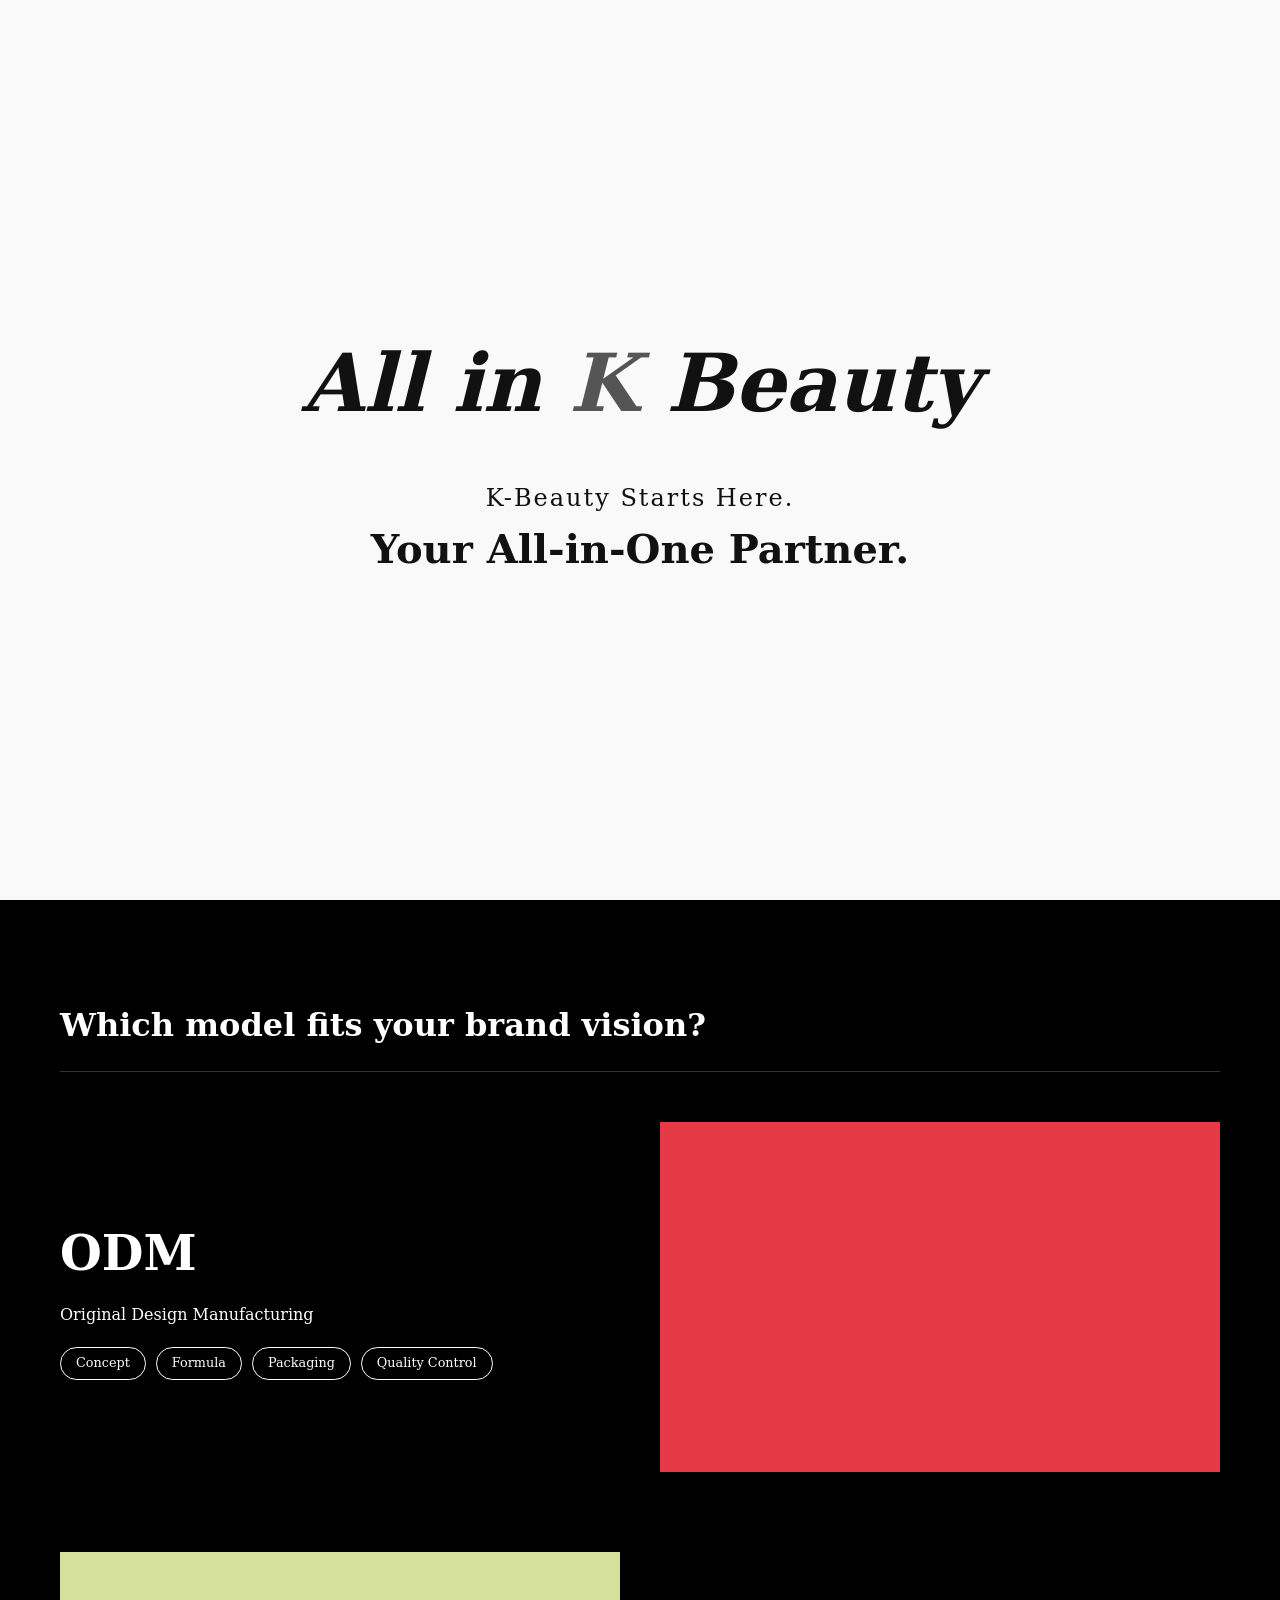
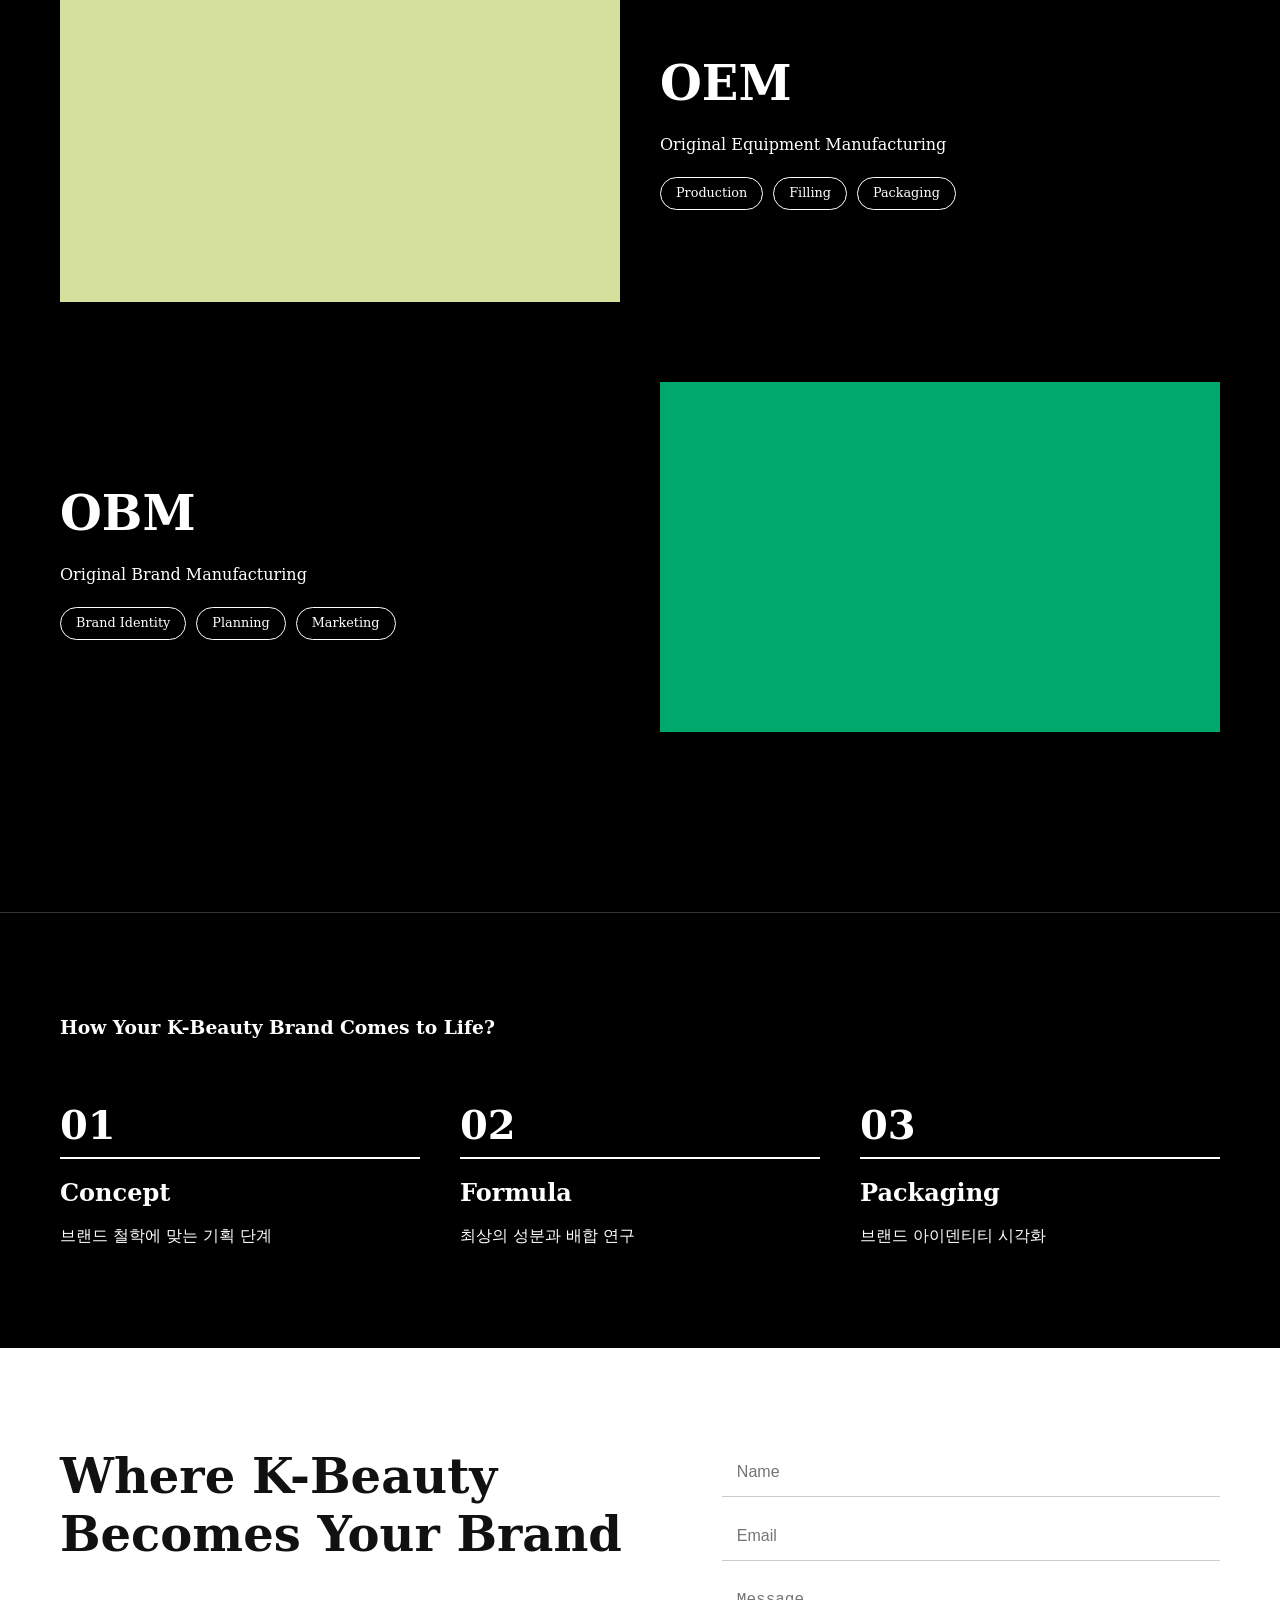
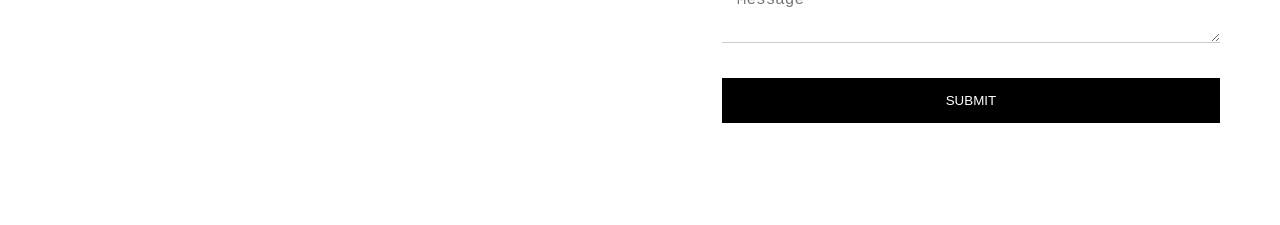
==== index.html @ bfa927bb "Add files via upload" ====
<!DOCTYPE html>
<html lang="ko">
<head>
    <meta charset="UTF-8">
    <meta name="viewport" content="width=device-width, initial-scale=1.0">
    <title>All in K-Beauty</title>
    <link rel="stylesheet" href="style.css">
</head>
<body>

    <header class="hero">
        <div class="container">
            <h1 class="logo">All in <span>K</span> Beauty</h1>
            <div class="hero-text">
                <p>K-Beauty Starts Here.</p>
                <h2>Your All-in-One Partner.</h2>
            </div>
        </div>
    </header>

    <section class="models">
        <div class="container">
            <h3>Which model fits your brand vision?</h3>
            
            <div class="model-row">
                <div class="model-info">
                    <h4>ODM</h4>
                    <p>Original Design Manufacturing</p>
                    <div class="tags">
                        <span>Concept</span><span>Formula</span><span>Packaging</span><span>Quality Control</span>
                    </div>
                </div>
                <div class="model-image" style="background-color: #e63946;">
                    </div>
            </div>

            <div class="model-row reverse">
                <div class="model-info">
                    <h4>OEM</h4>
                    <p>Original Equipment Manufacturing</p>
                    <div class="tags">
                        <span>Production</span><span>Filling</span><span>Packaging</span>
                    </div>
                </div>
                <div class="model-image" style="background-color: #d4e09b;">
                </div>
            </div>

            <div class="model-row">
                <div class="model-info">
                    <h4>OBM</h4>
                    <p>Original Brand Manufacturing</p>
                    <div class="tags">
                        <span>Brand Identity</span><span>Planning</span><span>Marketing</span>
                    </div>
                </div>
                <div class="model-image" style="background-color: #00a86b;">
                </div>
            </div>
        </div>
    </section>

    <section class="process">
        <div class="container">
            <h3>How Your K-Beauty Brand Comes to Life?</h3>
            <div class="process-grid">
                <div class="step">
                    <span>01</span>
                    <h5>Concept</h5>
                    <p>브랜드 철학에 맞는 기획 단계</p>
                </div>
                <div class="step">
                    <span>02</span>
                    <h5>Formula</h5>
                    <p>최상의 성분과 배합 연구</p>
                </div>
                <div class="step">
                    <span>03</span>
                    <h5>Packaging</h5>
                    <p>브랜드 아이덴티티 시각화</p>
                </div>
            </div>
        </div>
    </section>

    <section class="contact">
        <div class="container">
            <div class="contact-wrapper">
                <div class="contact-text">
                    <h3>Where K-Beauty<br>Becomes Your Brand</h3>
                </div>
                <div class="contact-form">
                    <input type="text" placeholder="Name">
                    <input type="email" placeholder="Email">
                    <textarea placeholder="Message"></textarea>
                    <button>SUBMIT</button>
                </div>
            </div>
        </div>
    </section>

</body>
</html>
---- style.css ----
/* 기본 설정 */
* { margin: 0; padding: 0; box-sizing: border-box; }
body { font-family: 'Serif', 'Noto Serif KR', serif; color: #111; line-height: 1.6; }
.container { max-width: 1200px; margin: 0 auto; padding: 0 20px; }

/* Hero Section */
.hero {
    height: 100vh;
    background: #f9f9f9; /* 이미지 상단 밝은 배경 */
    display: flex;
    align-items: center;
    justify-content: center;
    text-align: center;
}
.logo { font-size: 5rem; font-style: italic; margin-bottom: 2rem; }
.logo span { color: #555; }
.hero-text p { font-size: 1.5rem; letter-spacing: 2px; }
.hero-text h2 { font-size: 2.5rem; font-weight: bold; }

/* Models Section (Black Background) */
.models { background: #000; color: #fff; padding: 100px 0; }
.models h3 { font-size: 2rem; margin-bottom: 50px; border-bottom: 1px solid #333; padding-bottom: 20px; }

.model-row {
    display: flex;
    align-items: center;
    gap: 40px;
    margin-bottom: 80px;
}
.model-row.reverse { flex-direction: row-reverse; }

.model-info { flex: 1; }
.model-info h4 { font-size: 3rem; margin-bottom: 10px; }
.model-info .tags { display: flex; gap: 10px; margin-top: 20px; flex-wrap: wrap; }
.model-info .tags span { border: 1px solid #fff; padding: 5px 15px; border-radius: 20px; font-size: 0.8rem; }

.model-image {
    flex: 1;
    height: 350px;
    background-size: cover;
    background-position: center;
}

/* Process Section */
.process { padding: 100px 0; text-align: left; background: #000; color: #fff; border-top: 1px solid #333; }
.process-grid { display: grid; grid-template-columns: repeat(3, 1fr); gap: 40px; margin-top: 50px; }
.step span { font-size: 2.5rem; font-weight: bold; display: block; border-bottom: 2px solid #fff; margin-bottom: 15px; }
.step h5 { font-size: 1.5rem; margin-bottom: 10px; }

/* Contact Section */
.contact { padding: 100px 0; background: #fff; }
.contact-wrapper { display: flex; gap: 100px; }
.contact-text h3 { font-size: 3rem; line-height: 1.2; }
.contact-form { flex: 1; display: flex; flex-direction: column; gap: 15px; }
.contact-form input, .contact-form textarea {
    padding: 15px;
    border: none;
    border-bottom: 1px solid #ccc;
    font-size: 1rem;
}
.contact-form button {
    background: #000;
    color: #fff;
    padding: 15px;
    border: none;
    cursor: pointer;
    margin-top: 20px;
}

/* 반응형 모바일 */
@media (max-width: 768px) {
    .model-row, .model-row.reverse, .contact-wrapper { flex-direction: column; }
    .process-grid { grid-template-columns: 1fr; }
    .logo { font-size: 3rem; }
}
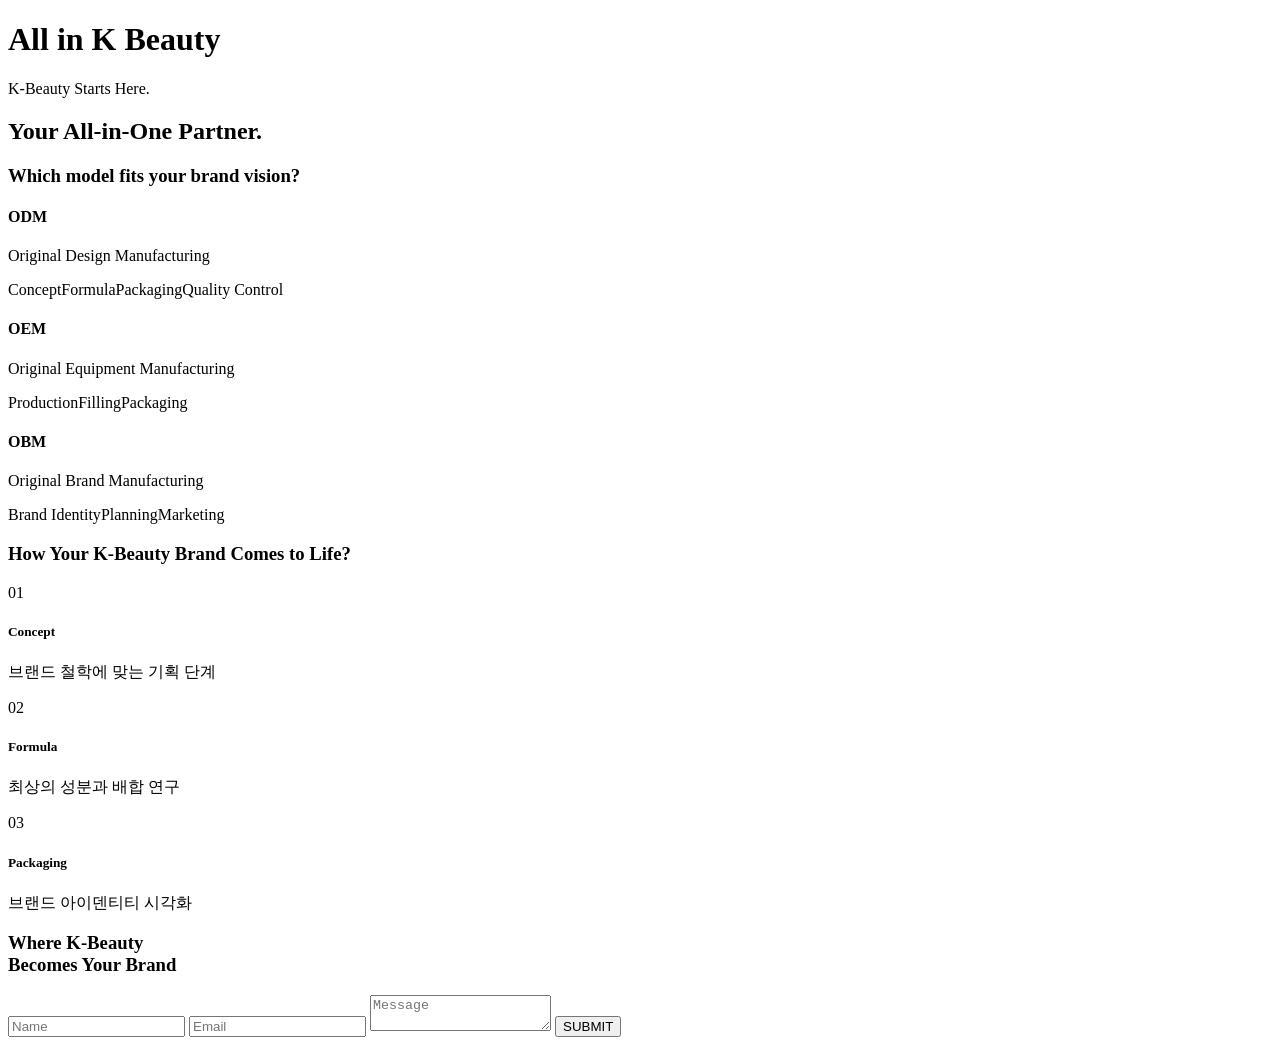
==== commit 6fbba048: "Update index.html" ====
--- a/index.html
+++ b/index.html
@@ -4,7 +4,7 @@
     <meta charset="UTF-8">
     <meta name="viewport" content="width=device-width, initial-scale=1.0">
     <title>All in K-Beauty</title>
-    <link rel="stylesheet" href="style.css">
+    <link rel="stylesheet" href="style1.css">
 </head>
 <body>
 
@@ -100,4 +100,4 @@
     </section>
 
 </body>
-</html>+</html>
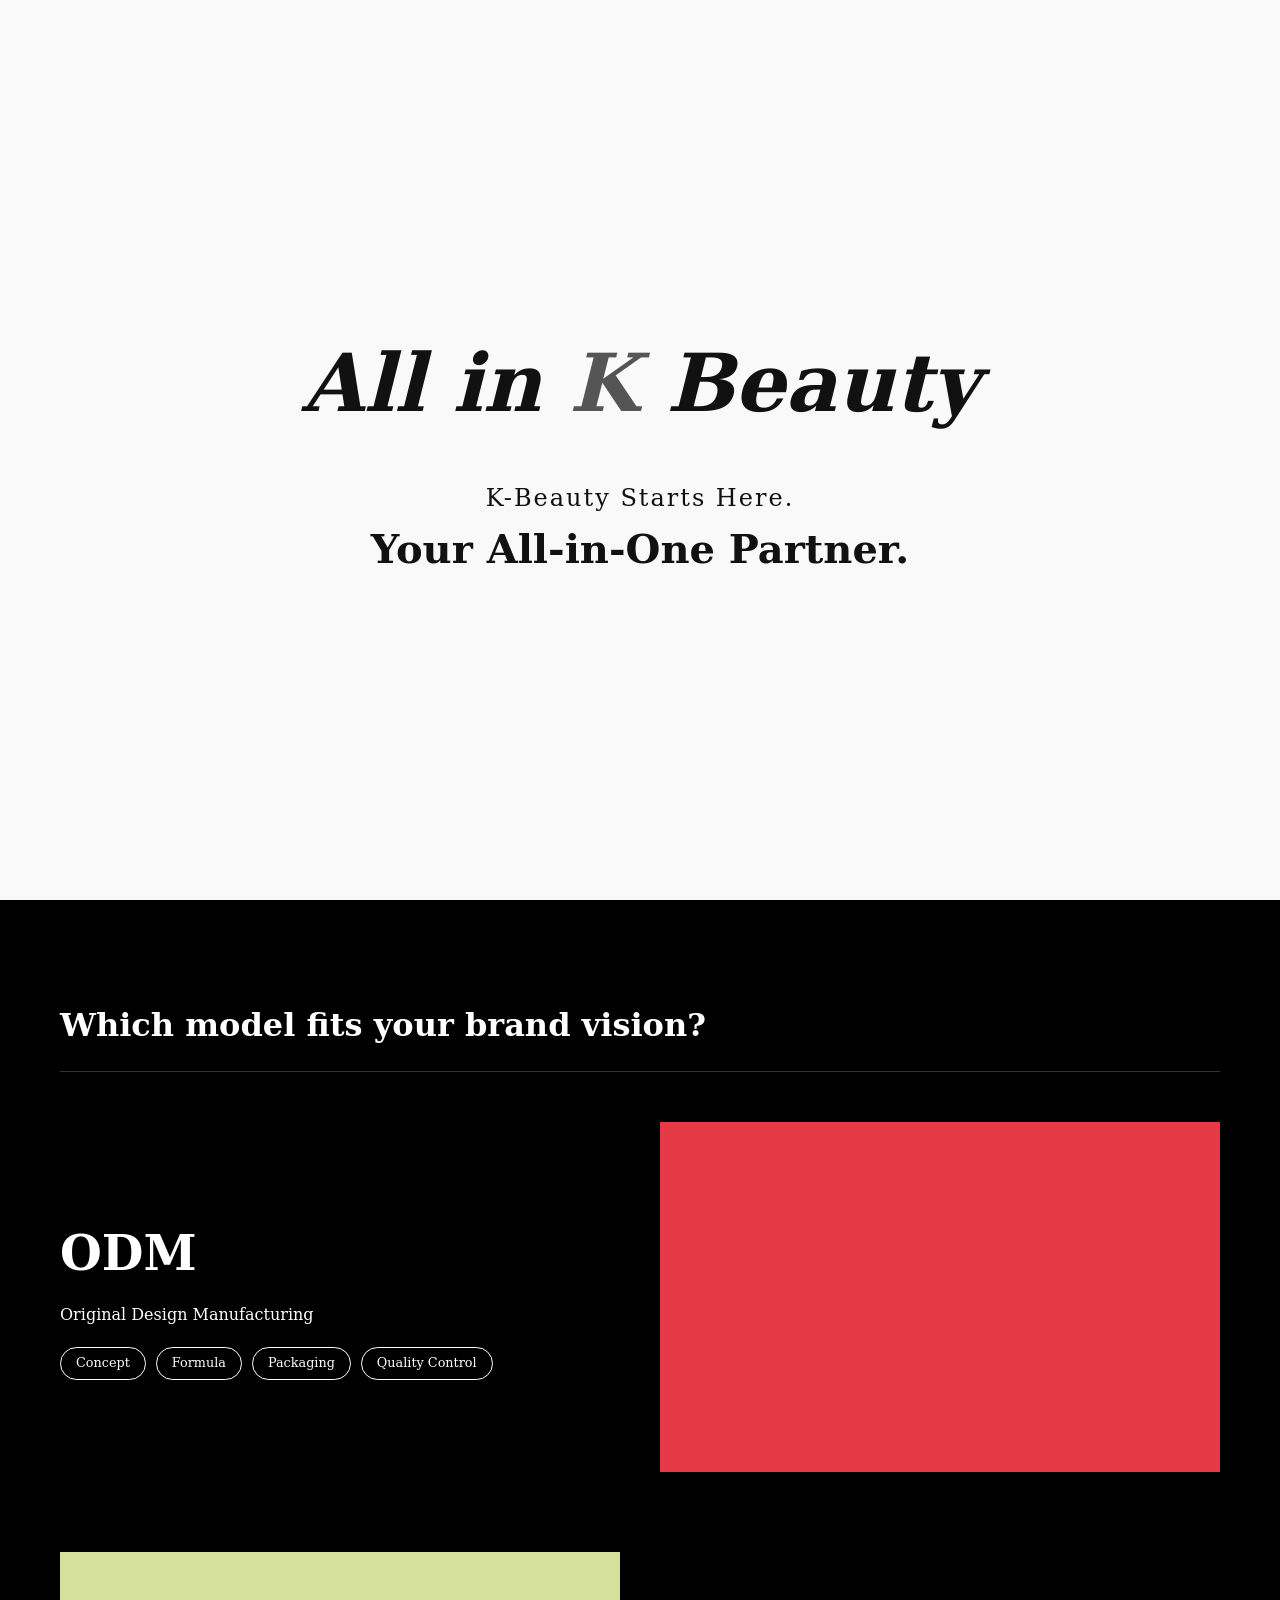
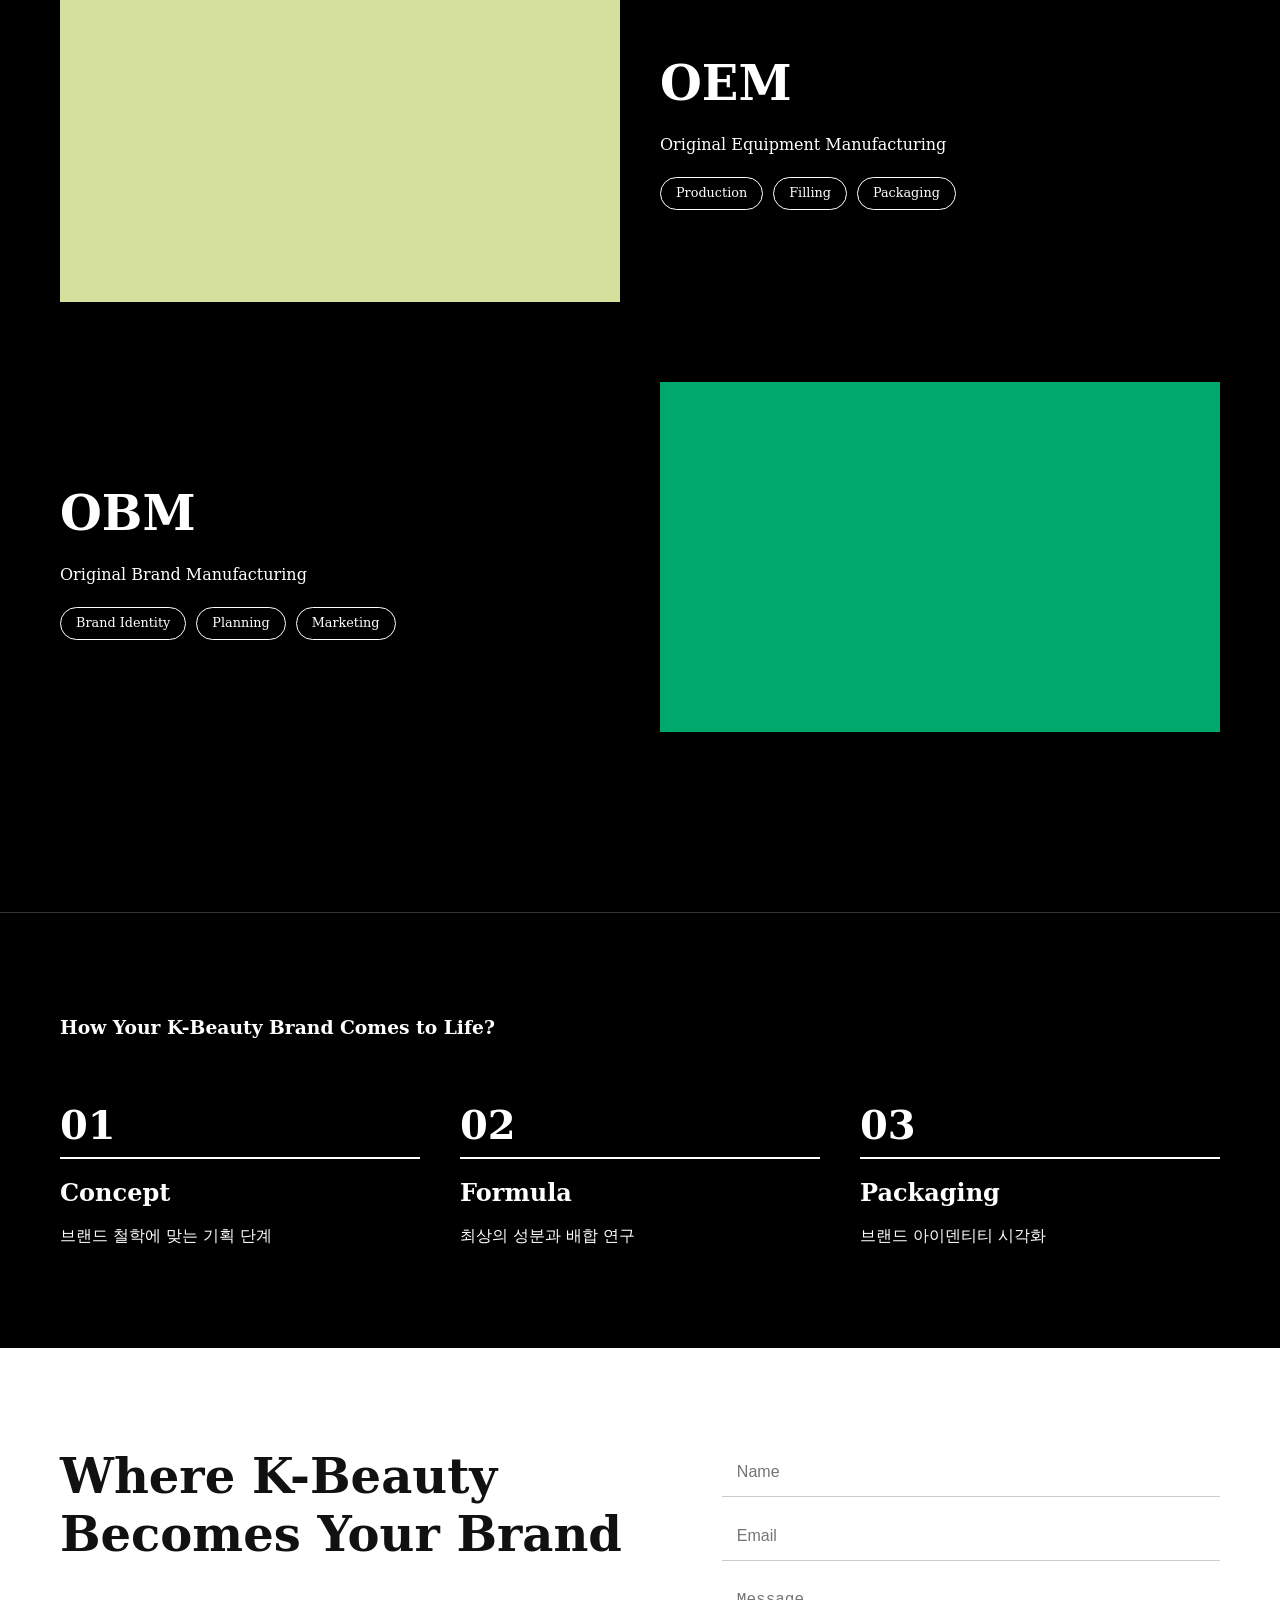
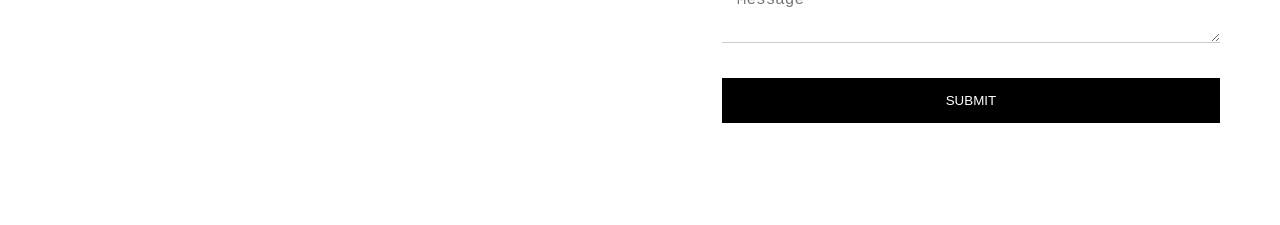
==== commit d965ad35: "Update index.html" ====
--- a/index.html
+++ b/index.html
@@ -4,7 +4,7 @@
     <meta charset="UTF-8">
     <meta name="viewport" content="width=device-width, initial-scale=1.0">
     <title>All in K-Beauty</title>
-    <link rel="stylesheet" href="style1.css">
+    <link rel="stylesheet" href="style.css">
 </head>
 <body>
 
--- a/style.css
+++ b/style.css
@@ -0,0 +1,75 @@
+/* 기본 설정 */
+* { margin: 0; padding: 0; box-sizing: border-box; }
+body { font-family: 'Serif', 'Noto Serif KR', serif; color: #111; line-height: 1.6; }
+.container { max-width: 1200px; margin: 0 auto; padding: 0 20px; }
+
+/* Hero Section */
+.hero {
+    height: 100vh;
+    background: #f9f9f9; /* 이미지 상단 밝은 배경 */
+    display: flex;
+    align-items: center;
+    justify-content: center;
+    text-align: center;
+}
+.logo { font-size: 5rem; font-style: italic; margin-bottom: 2rem; }
+.logo span { color: #555; }
+.hero-text p { font-size: 1.5rem; letter-spacing: 2px; }
+.hero-text h2 { font-size: 2.5rem; font-weight: bold; }
+
+/* Models Section (Black Background) */
+.models { background: #000; color: #fff; padding: 100px 0; }
+.models h3 { font-size: 2rem; margin-bottom: 50px; border-bottom: 1px solid #333; padding-bottom: 20px; }
+
+.model-row {
+    display: flex;
+    align-items: center;
+    gap: 40px;
+    margin-bottom: 80px;
+}
+.model-row.reverse { flex-direction: row-reverse; }
+
+.model-info { flex: 1; }
+.model-info h4 { font-size: 3rem; margin-bottom: 10px; }
+.model-info .tags { display: flex; gap: 10px; margin-top: 20px; flex-wrap: wrap; }
+.model-info .tags span { border: 1px solid #fff; padding: 5px 15px; border-radius: 20px; font-size: 0.8rem; }
+
+.model-image {
+    flex: 1;
+    height: 350px;
+    background-size: cover;
+    background-position: center;
+}
+
+/* Process Section */
+.process { padding: 100px 0; text-align: left; background: #000; color: #fff; border-top: 1px solid #333; }
+.process-grid { display: grid; grid-template-columns: repeat(3, 1fr); gap: 40px; margin-top: 50px; }
+.step span { font-size: 2.5rem; font-weight: bold; display: block; border-bottom: 2px solid #fff; margin-bottom: 15px; }
+.step h5 { font-size: 1.5rem; margin-bottom: 10px; }
+
+/* Contact Section */
+.contact { padding: 100px 0; background: #fff; }
+.contact-wrapper { display: flex; gap: 100px; }
+.contact-text h3 { font-size: 3rem; line-height: 1.2; }
+.contact-form { flex: 1; display: flex; flex-direction: column; gap: 15px; }
+.contact-form input, .contact-form textarea {
+    padding: 15px;
+    border: none;
+    border-bottom: 1px solid #ccc;
+    font-size: 1rem;
+}
+.contact-form button {
+    background: #000;
+    color: #fff;
+    padding: 15px;
+    border: none;
+    cursor: pointer;
+    margin-top: 20px;
+}
+
+/* 반응형 모바일 */
+@media (max-width: 768px) {
+    .model-row, .model-row.reverse, .contact-wrapper { flex-direction: column; }
+    .process-grid { grid-template-columns: 1fr; }
+    .logo { font-size: 3rem; }
+}
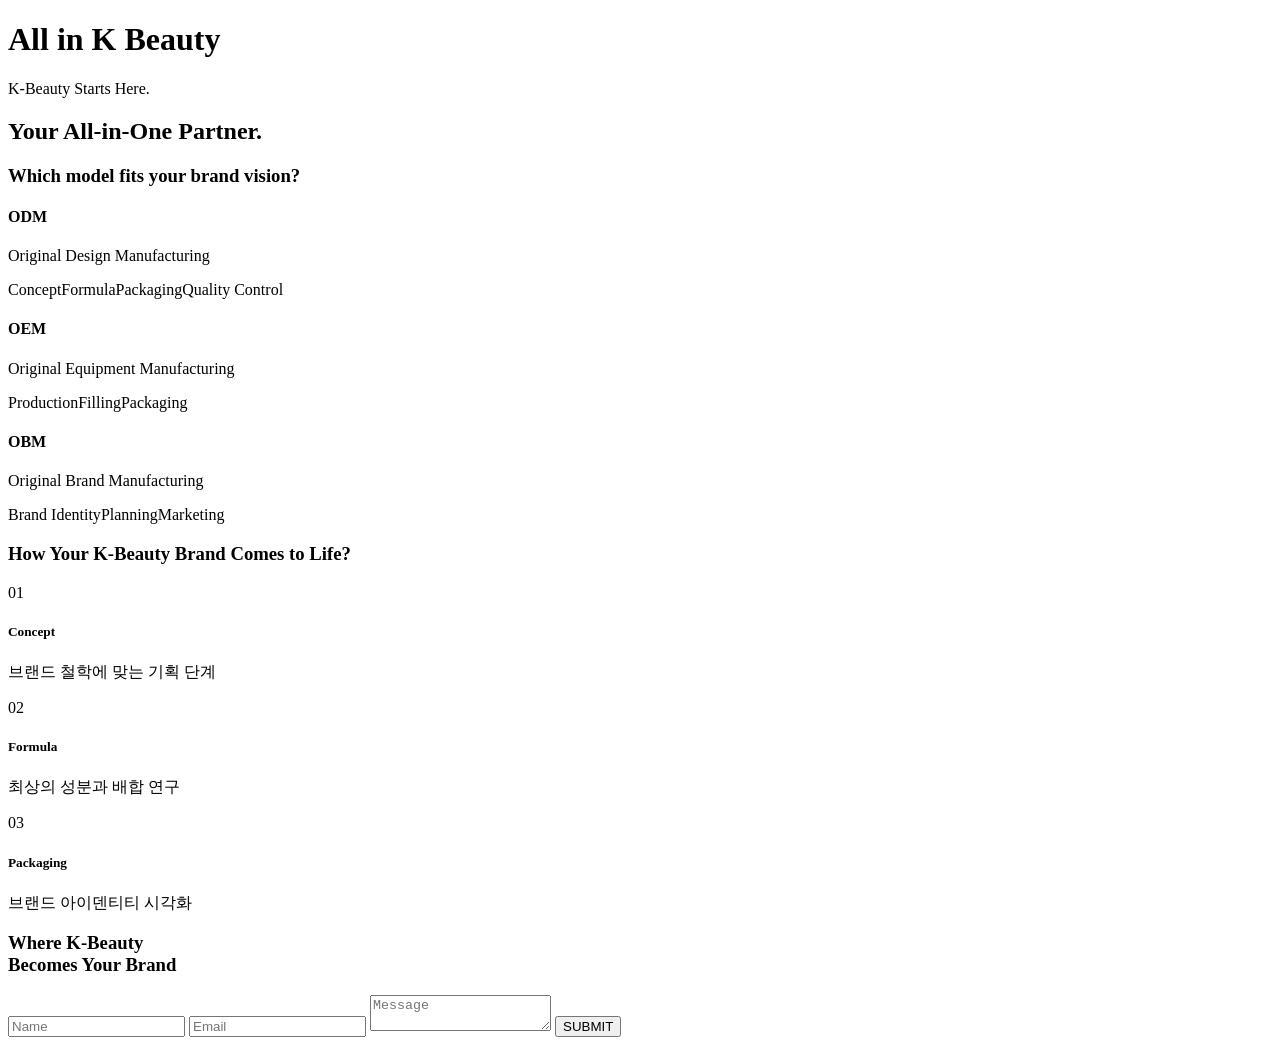
==== commit c567f08c: "링크수정" ====
--- a/index.html
+++ b/index.html
@@ -4,7 +4,7 @@
     <meta charset="UTF-8">
     <meta name="viewport" content="width=device-width, initial-scale=1.0">
     <title>All in K-Beauty</title>
-    <link rel="stylesheet" href="style.css">
+    <link rel="stylesheet" href="style1.css">
 </head>
 <body>
 
